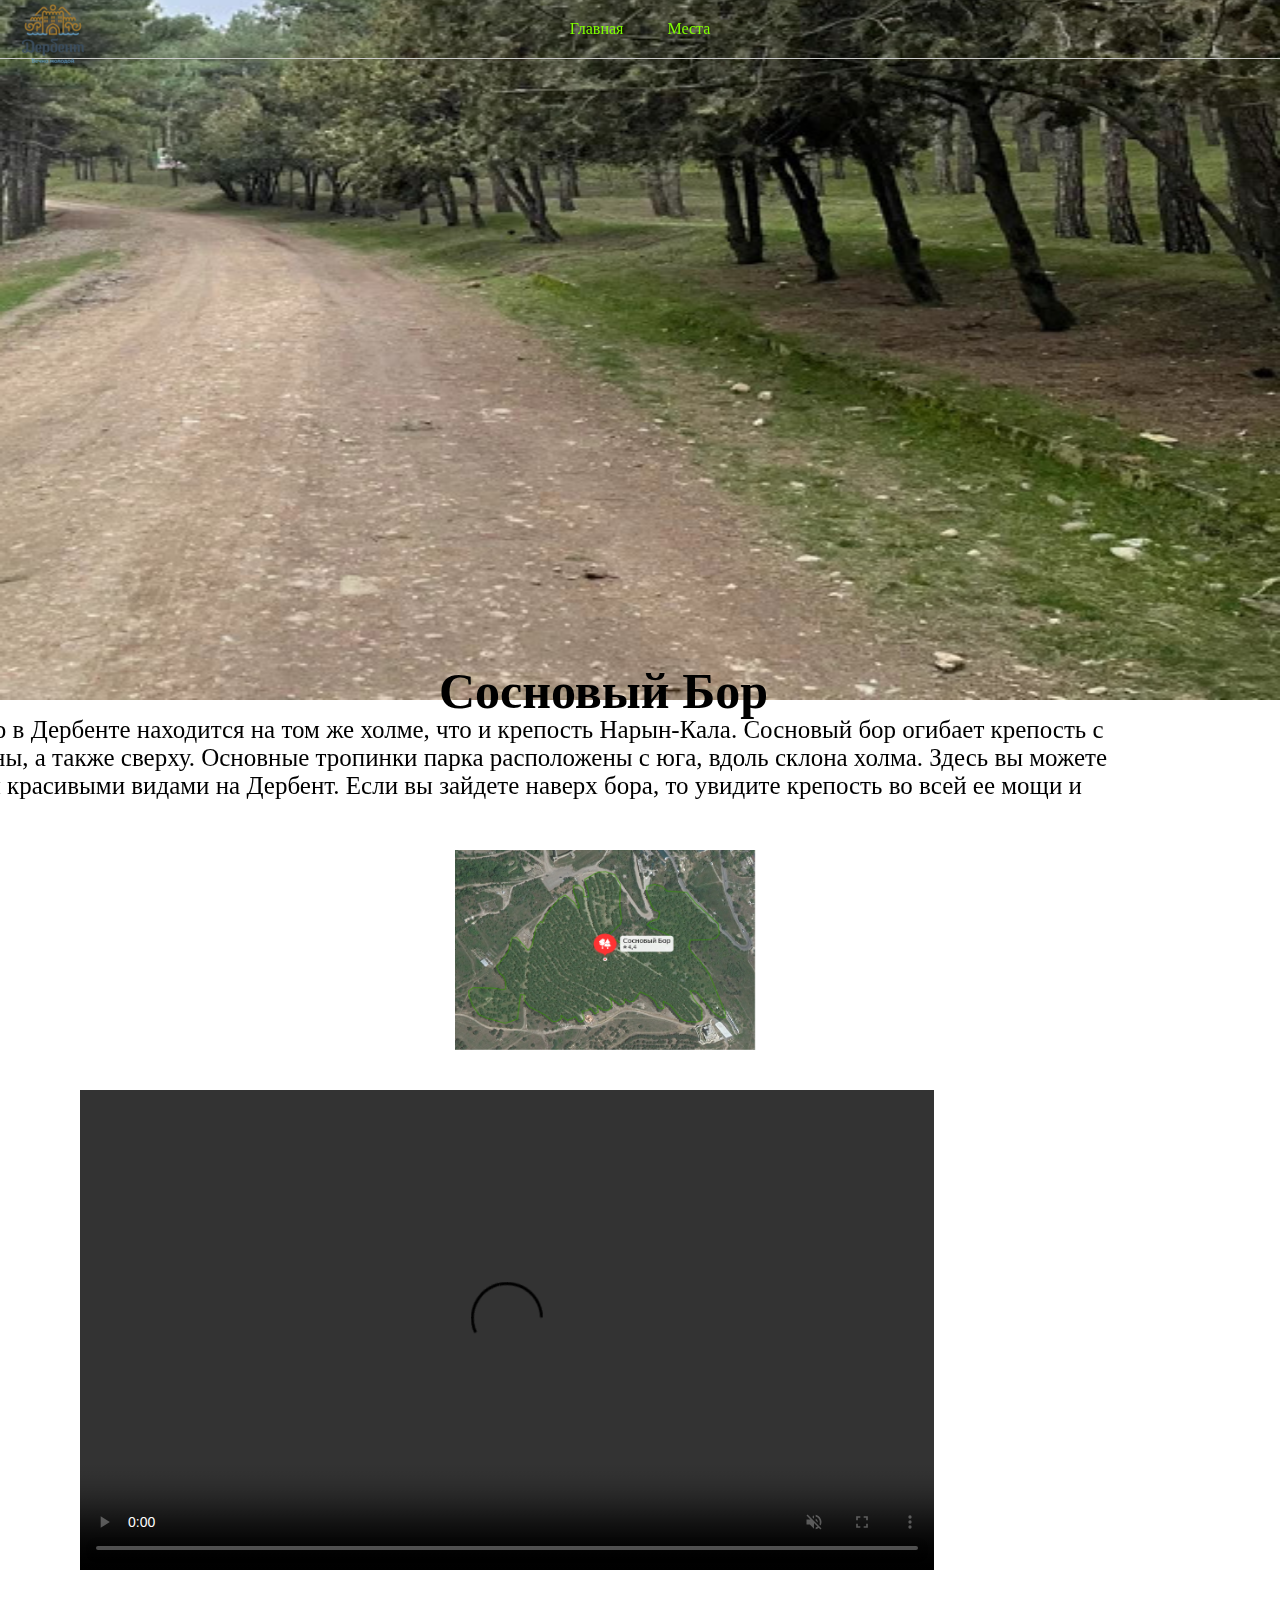
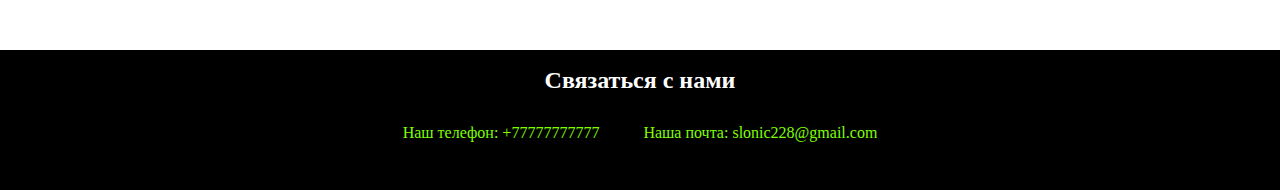
==== bor.html @ 93e60653 "first commit" ====
<!doctype html>
<html>
    <head>
        <meta charset="UTF-8">
        <meta http-equiv='X-UA-Compatible' content="IE=edge">
        <meta name="viewport" content="width=device-width, initial-scale=1.0">
        <meta name='author' content="Керимов Магомед"> <!--Автор-->
        <meta name="description" content="Туристический сайт"> <!--Описание сайта-->
        <meta name='keywords' content="Туризм, туристы, Дербент"> <!--Ключевые слова-->
        <link rel="stylesheet" href='navbar.css'>
        <link rel="stylesheet" href='lider.css'>
        <link rel="stylesheet" href="bor.css">
        <link rel="icon" href="img/logo.png">
        <title>Сосновый Бор</title>

    </head>
    <body>
        <header class='header--fixed 'align = 'center'>
            <ul>
                <li><a href="index.html" >Главная</a></li>
                <li><a href="lider.html">Места</a></li>
            </ul>
        </header>
        <img src="img/logo.png" id="logo">        
        <div>
            <header id='header' class='header--fixed 'align = 'center'>
                <ul id="ul">
                    <h2 id='h2' style="color: white;"><br>Связаться с нами</h2>
                    <li><a href='tel:+77777777777'> Наш телефон: +77777777777</a></li>
                    <li><a href="mailto:slonic228@gmail.com">Наша почта: slonic228@gmail.com</a></li>
                </ul>
            </header>
        </div>
        
        <div>
            <h1 class="h1">Сосновый Бор</h1>
            <p class="p">Сосновый Бор в Дербенте находится на том же холме, что и крепость Нарын-Кала. Сосновый бор огибает крепость с южной стороны, а также сверху. Основные тропинки парка расположены с юга, вдоль склона холма. Здесь вы можете полюбоваться красивыми видами на Дербент. Если вы зайдете наверх бора, то увидите крепость во всей ее мощи и красоте. </b></p>
        </div>

       <div>
            <a href="https://yandex.ru/maps/org/sosnovy_bor/177338936170/?l=sat&ll=48.274540%2C42.050045&z=17"> <img src="img/mapBOR.png" alt="Карта" title="Нажми на меня" id="map"></a>
        </div>
    
        <div>
            <video src="video/video bor.mp4" id="video" controls autoplay muted loop></video>
        </div>
    </body>
</html>
---- navbar.css ----
* { /*Обращение ко всем html файлам*/
    margin: 0;
    padding: 0;
}

header {
    background: none;
    border-bottom: 1px solid #ccc;
}

.header--fixed {
    position: fixed;
    top: 0;
    z-index: -5;

     left: 50%; 
    transform: translateX(-50%); 
    transition: .3s all;

    width: 100%;
}

ul {
    list-style: none;
    margin: 0;
    padding: 20px;
}

a {
    font-size: 16px;
    padding: 30px;
    color: #ffffff;
    text-decoration: none;
    font-family: cursive;
    transition: color 0.3s linear;
}

a:hover {
    color: #ff0000;
}

li {
    display: inline;
}
---- lider.css ----
* { /*Обращение ко всем html файлам*/
    margin: 0;
    padding: 0;
}

header {
    background: none;
    border-bottom: 1px solid #ccc;
}

.header--fixed {
    position: fixed;
    top: 0;
    z-index: -5;

     left: 50%; 
    transform: translateX(-50%); 
    transition: .3s all;

    width: 100%;
}

ul {
    list-style: none;
    margin: 0;
    padding: 20px;
}

a {
    font-size: 16px;
    padding: 20px;
    color: #ffffff;
    text-decoration: none;
    font-family: cursive;
    transition: color 0.3s linear;
}

a:hover {
    color: #ff0000;
}

li {
    display: inline;
}

#logo {
    width: 80px;
    height: 80px;
    position: fixed;
    left: 1%;
    top: -0.8%  
}

#header {
    position: absolute;
    bottom: -70px;
    top: 900px;
    z-index: -5;

     left: 50%; 
    transform: translateX(-50%); 
    transition: .3s all;
    width: 100%;
    font-family: cursive;
}

#ul {
    background-color: #000000;
    height: 100px;
}

#h2 {
    position: relative;
    top: -30px;
}
---- bor.css ----
* {
    margin: 0;
    padding: 0;
}

body {
    background: url(img/bor.jpg)no-repeat;
    background-size: 1920px 1000px;  
    background-position: right 0px top -300px;
}

.h1 {
    position: absolute;
    right: 40%;
    bottom: 20%;
    font-size: 50px;
    font-family: Franklin Gothic Medium;
}

.p {
    position: absolute;
    right: 10%;
    bottom: 8%;
    font-size: 25px;
    font-family: Franklin Gothic Medium;
    width: 1300px;
}

#map {
    position: absolute;
    right: 41%;
    bottom: -150px;
    width: 300px;
    height: 200px;
}

#video {
    position: absolute;
    right: 27%;
    bottom: -670px;
    width: 854px;
    height: 480px;
}

#header {
    position: absolute;
    bottom: -700px;
    border-bottom: 1px solid red;
    top: 1650px;
    z-index: -5;

     left: 50%; 
    transform: translateX(-50%); 
    transition: .3s all;
    width: 100%;
    font-family: cursive;
}

#ul {
    background-color: #000000;
    height: 100px;
}

#h2 {
    position: relative;
    top: -30px;
}

a {
    color: chartreuse;
}
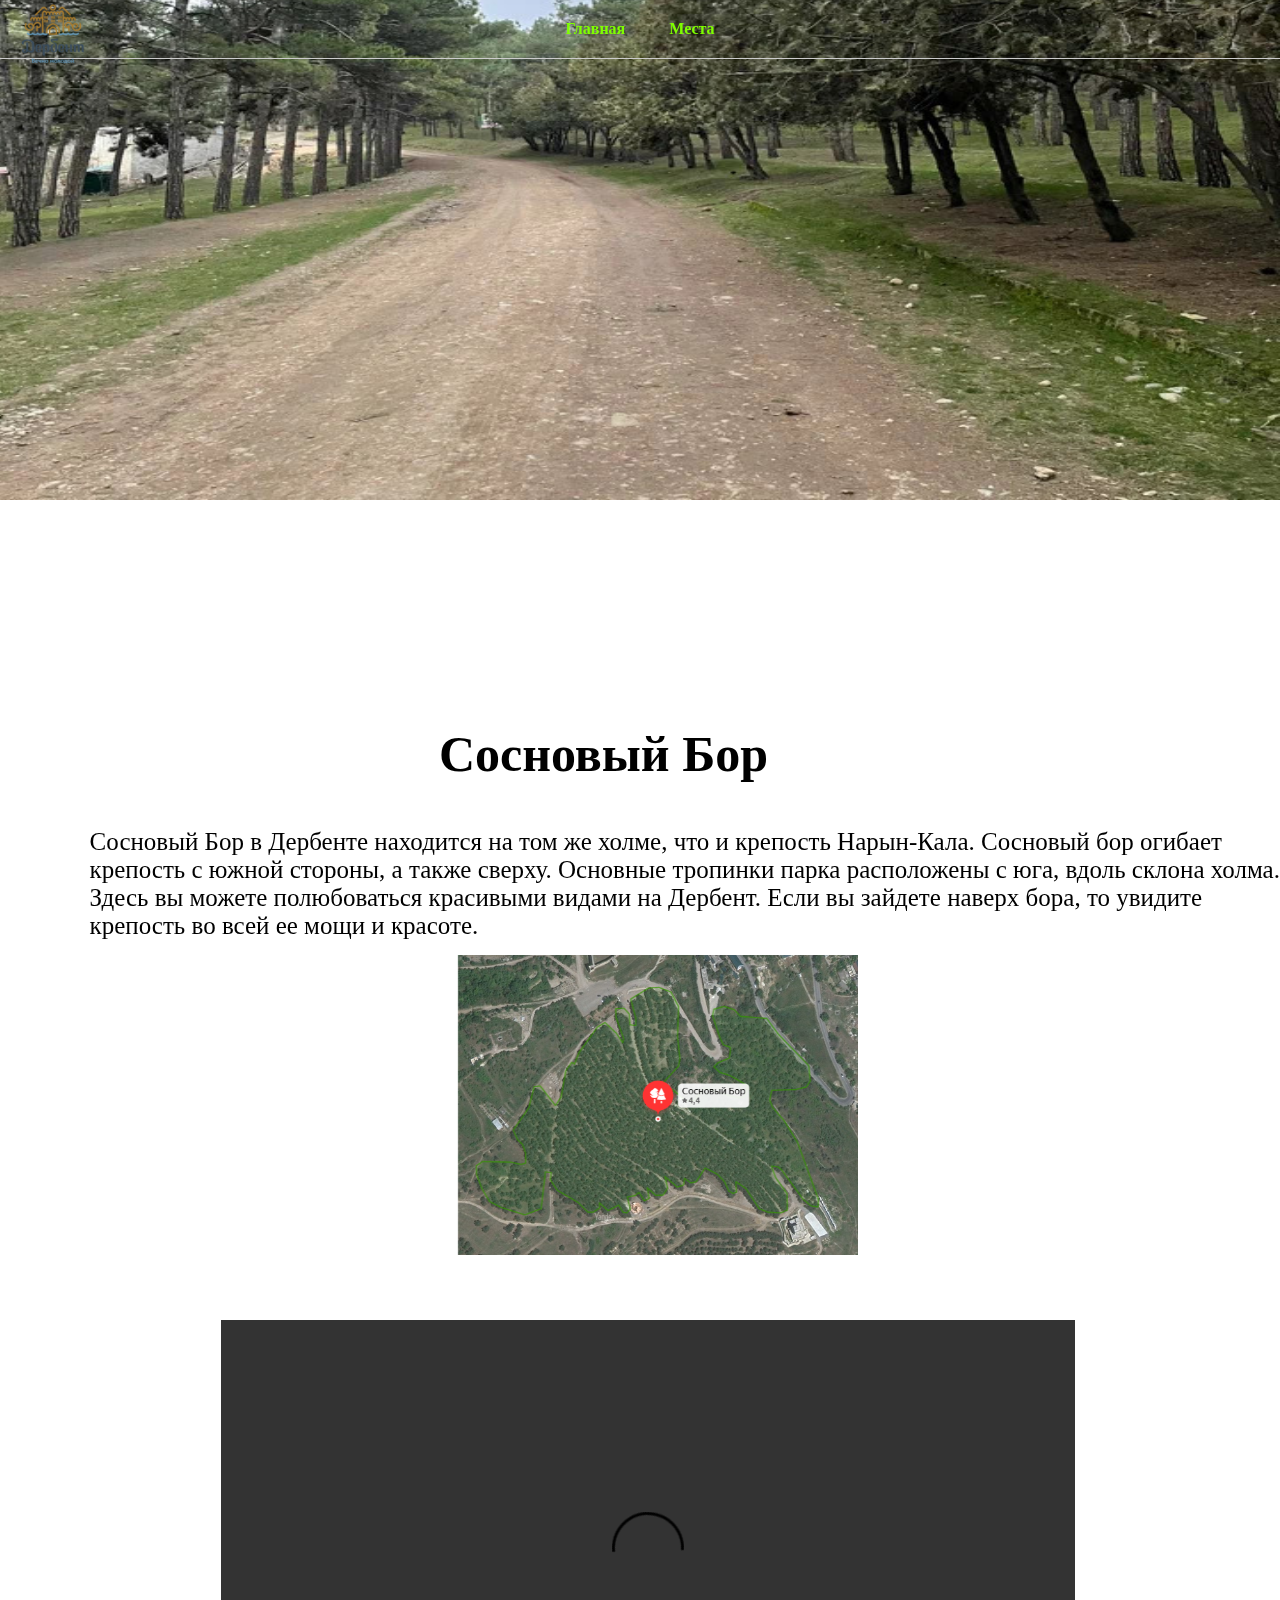
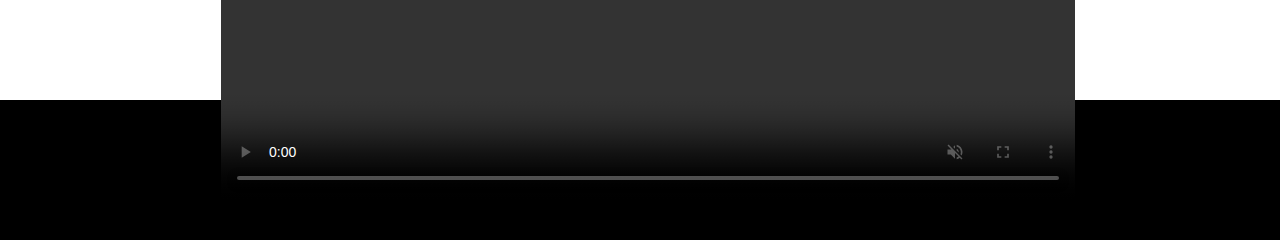
==== commit c5cef23d: "Update bor.html" ====
--- a/bor.html
+++ b/bor.html
@@ -12,37 +12,36 @@
         <link rel="stylesheet" href="bor.css">
         <link rel="icon" href="img/logo.png">
         <title>Сосновый Бор</title>
-
-    </head>
-    <body>
-        <header class='header--fixed 'align = 'center'>
-            <ul>
-                <li><a href="index.html" >Главная</a></li>
-                <li><a href="lider.html">Места</a></li>
+</head>
+<body>
+    <header class='header--fixed 'align = 'center'>
+        <ul>
+           <li><a href="index.html"><b>Главная</b></a></li>
+           <li><a href="lider.html"><b>Места</b></a></li>
+        </ul>
+    </header>
+    <img src="img/logo.png" id="logo">        
+    <div>
+        <header id='header' class='header--fixed 'align = 'center'>
+            <ul id="ul">
+                <h2 id='h2' style="color: white;"><br>Связаться с нами</h2>
+                <li><a href='tel:+77777777777'> Наш телефон: +77777777777</a></li>
+                <li><a href="mailto:slonic228@gmail.com">Наша почта: slonic228@gmail.com</a></li>
             </ul>
         </header>
-        <img src="img/logo.png" id="logo">        
-        <div>
-            <header id='header' class='header--fixed 'align = 'center'>
-                <ul id="ul">
-                    <h2 id='h2' style="color: white;"><br>Связаться с нами</h2>
-                    <li><a href='tel:+77777777777'> Наш телефон: +77777777777</a></li>
-                    <li><a href="mailto:slonic228@gmail.com">Наша почта: slonic228@gmail.com</a></li>
-                </ul>
-            </header>
-        </div>
-        
-        <div>
-            <h1 class="h1">Сосновый Бор</h1>
-            <p class="p">Сосновый Бор в Дербенте находится на том же холме, что и крепость Нарын-Кала. Сосновый бор огибает крепость с южной стороны, а также сверху. Основные тропинки парка расположены с юга, вдоль склона холма. Здесь вы можете полюбоваться красивыми видами на Дербент. Если вы зайдете наверх бора, то увидите крепость во всей ее мощи и красоте. </b></p>
-        </div>
+    </div>
 
-       <div>
-            <a href="https://yandex.ru/maps/org/sosnovy_bor/177338936170/?l=sat&ll=48.274540%2C42.050045&z=17"> <img src="img/mapBOR.png" alt="Карта" title="Нажми на меня" id="map"></a>
-        </div>
-    
-        <div>
-            <video src="video/video bor.mp4" id="video" controls autoplay muted loop></video>
-        </div>
-    </body>
-</html>+    <div>
+        <h1 class="h1">Сосновый Бор</h1>
+        <p class="p">Сосновый Бор в Дербенте находится на том же холме, что и крепость Нарын-Кала. Сосновый бор огибает крепость с южной стороны, а также сверху. Основные тропинки парка расположены с юга, вдоль склона холма. Здесь вы можете полюбоваться красивыми видами на Дербент. Если вы зайдете наверх бора, то увидите крепость во всей ее мощи и красоте. </b></p>
+    </div>
+
+   <div>
+        <a href="https://yandex.ru/maps/org/sosnovy_bor/177338936170/?l=sat&ll=48.274540%2C42.050045&z=17"> <img src="img/mapBOR.png" alt="Карта" title="Нажми на меня" id="map"></a>
+    </div>
+
+    <div>
+        <video src="video/video bor.mp4" id="video" controls autoplay muted loop></video>
+    </div>
+</body>
+</html>
--- a/lider.css
+++ b/lider.css
@@ -54,7 +54,7 @@
 #header {
     position: absolute;
     bottom: -70px;
-    top: 900px;
+    top: 1030px;
     z-index: -5;
 
      left: 50%; 
@@ -72,4 +72,58 @@
 #h2 {
     position: relative;
     top: -30px;
-}+}
+
+@media screen and (max-width: 1600px) {
+    #header {
+        top: 1000px;
+    }
+}
+
+@media screen and (max-width: 1440px) {
+    #header {
+        top: 1000px;
+    }
+}
+
+@media screen and (max-width: 1366px) {
+    #header {
+        top: 900px;
+    }
+}
+
+@media screen and (max-width: 1024px) {
+    #header {
+        top: 800px;
+    }
+}
+
+@media screen and (max-width: 992px) {
+
+}
+
+@media screen and (max-width: 768px) {
+
+}
+
+@media screen and (max-width: 575px) {
+    #header {
+        top: 820px;
+    }
+   
+    #logo {
+        width: 60px;
+        height: 60px;
+    }
+
+    ul {
+        padding: 14px;
+    }
+
+    a {
+        font-size: 13px;
+        padding: 20px;
+        color: #ffffff;
+    }
+
+}
--- a/bor.css
+++ b/bor.css
@@ -29,15 +29,15 @@
 #map {
     position: absolute;
     right: 41%;
-    bottom: -150px;
-    width: 300px;
-    height: 200px;
+    bottom: -240px;
+    width: 400px;
+    height: 300px;
 }
 
 #video {
     position: absolute;
     right: 27%;
-    bottom: -670px;
+    bottom: -750px;
     width: 854px;
     height: 480px;
 }
@@ -45,8 +45,7 @@
 #header {
     position: absolute;
     bottom: -700px;
-    border-bottom: 1px solid red;
-    top: 1650px;
+    top: 1850px;
     z-index: -5;
 
      left: 50%; 
@@ -68,4 +67,109 @@
 
 a {
     color: chartreuse;
-}+}
+
+@media screen and (max-width: 1600px) {
+    body {
+        background-size: 1600px 800px; 
+        background-position: right 0px top -230px;
+    }
+    .h1 {
+        bottom: 17%;
+        right: 40%;
+    }
+    .p {
+        bottom: 2%;
+        left: 10%;
+    }
+    #map {
+        bottom: -300px;
+        right: 37%;
+    }
+    #video {
+        bottom: -850px;
+        right: 23%;
+    }
+    #header {
+        top: 1770px;
+    }
+}
+
+@media screen and (max-width: 1440px) {
+    body {
+        background-size: 1440px 800px; 
+        background-position: right 0px top -230px;
+    }
+    .p {
+        left: 5%;
+    }
+}
+
+@media screen and (max-width: 1366px) {
+    body {
+        background-size: 1366px 700px;  
+        background-position: right 0px top -200px;
+    }
+    .h1 {
+        bottom: 13%;
+        right: 40%;
+    }
+    .p {
+        bottom: -40px;
+        right: 0;
+        left: 7%;
+        width: 1200px;
+    }
+    #map {
+        bottom: -355px;
+        right: 33%;
+    }
+    #video {
+        bottom: -900px;
+        right: 16%;
+    }
+    #header {
+        top: 1700px;
+    }
+}
+
+@media screen and (max-width: 1024px) {
+    body {
+        background-size: 1024px 600px; 
+        background-position: right 0px top -150px;
+    }
+    .h1 {
+        bottom: 20%;
+        right: 32%;
+    }
+    .p {
+        bottom: -20px;
+        left: 5%;
+        width: 900px;
+    }
+    #map {
+        bottom: -370px;
+        right: 30%;
+    }
+    #video {
+        width: 700px;
+        height: 400px;
+        bottom: -800px;
+        right: 15%;
+    }
+    #header {
+        top: 1600px;
+    }
+}
+
+@media screen and (max-width: 992px) {
+
+}
+
+@media screen and (max-width: 768px) {
+
+}
+
+@media screen and (max-width: 575px) {
+
+}
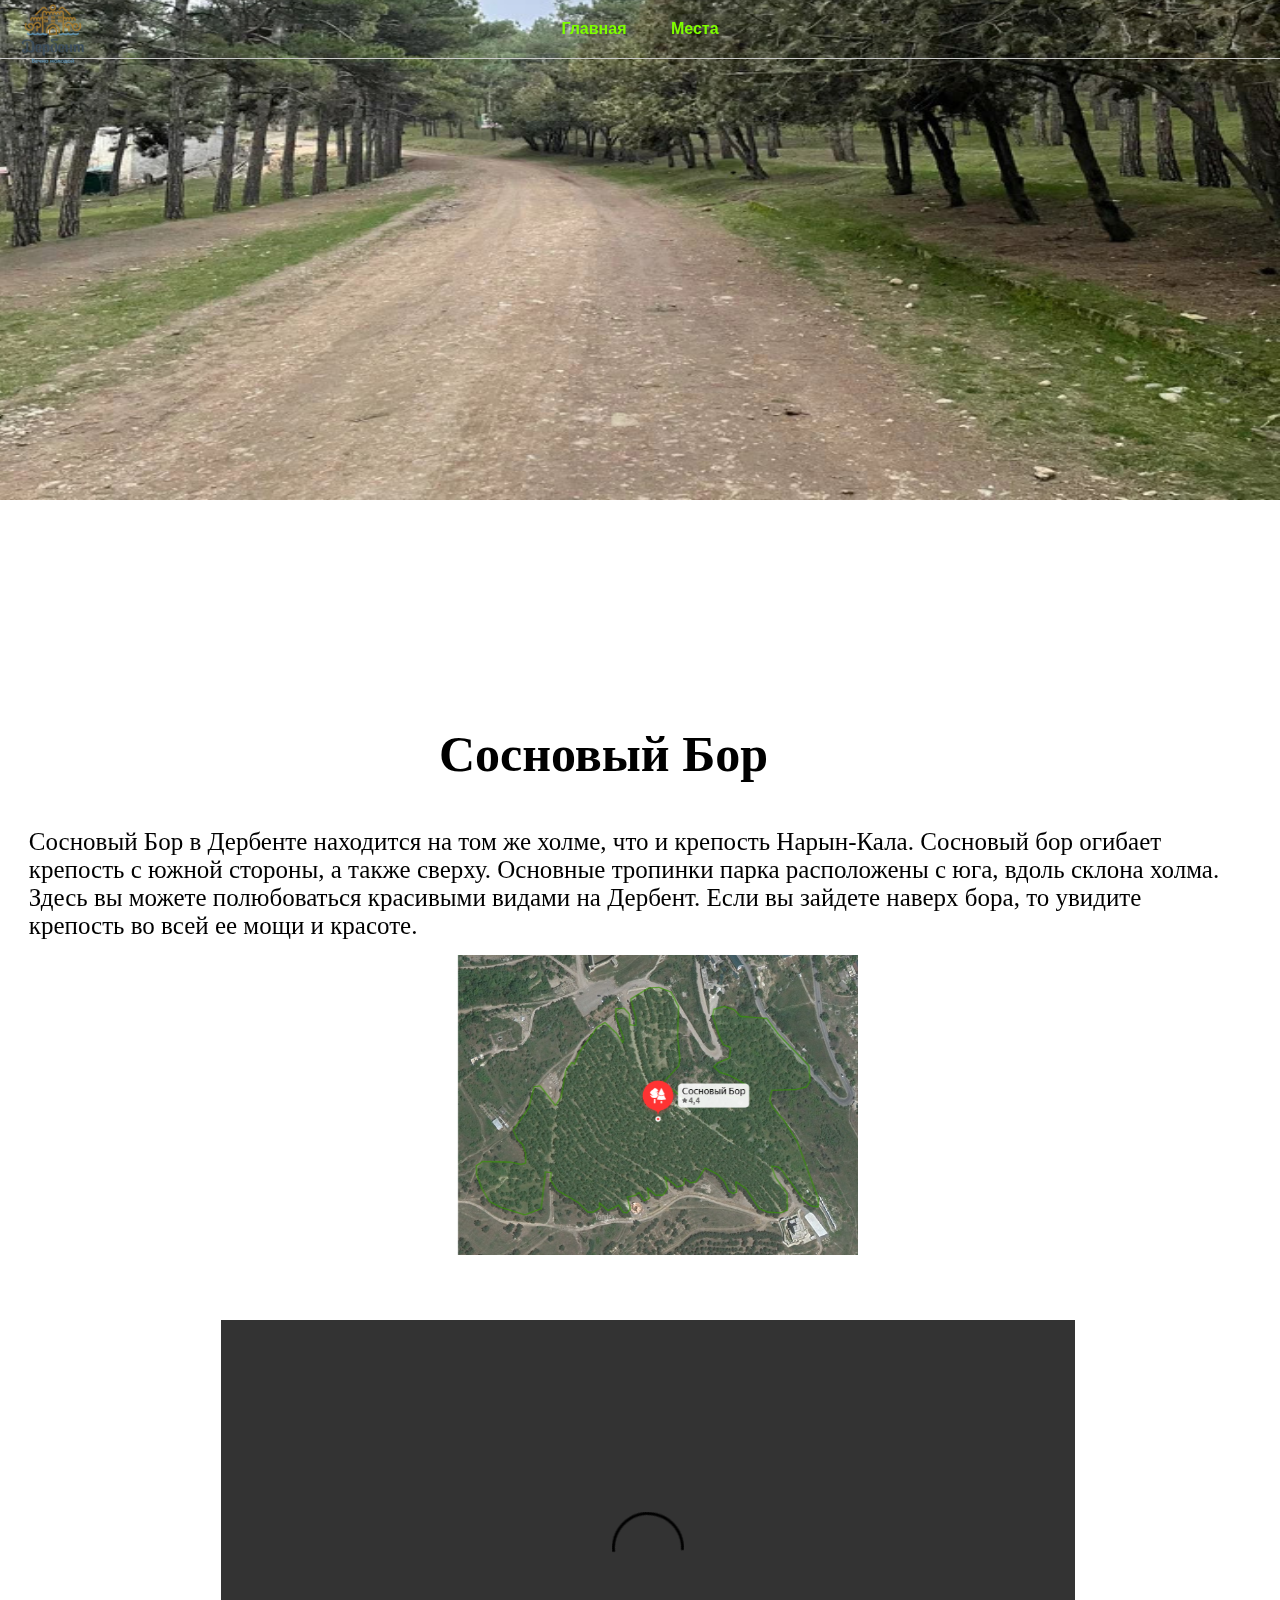
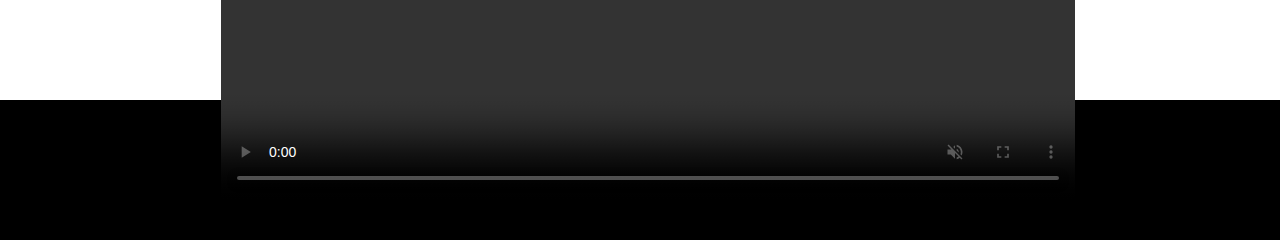
==== commit 0e50a5f2: "Update bor.html" ====
--- a/bor.html
+++ b/bor.html
@@ -1,47 +1,47 @@
 <!doctype html>
 <html>
-    <head>
-        <meta charset="UTF-8">
-        <meta http-equiv='X-UA-Compatible' content="IE=edge">
-        <meta name="viewport" content="width=device-width, initial-scale=1.0">
-        <meta name='author' content="Керимов Магомед"> <!--Автор-->
-        <meta name="description" content="Туристический сайт"> <!--Описание сайта-->
-        <meta name='keywords' content="Туризм, туристы, Дербент"> <!--Ключевые слова-->
-        <link rel="stylesheet" href='navbar.css'>
-        <link rel="stylesheet" href='lider.css'>
-        <link rel="stylesheet" href="bor.css">
-        <link rel="icon" href="img/logo.png">
-        <title>Сосновый Бор</title>
+<head>
+    <meta charset="UTF-8">
+    <meta http-equiv='X-UA-Compatible' content="IE=edge">
+    <meta name="viewport" content="width=device-width, initial-scale=1.0">
+    <meta name="description" content="Туристический сайт"> <!--Описание сайта-->
+    <meta name='keywords' content="Туризм, туристы, Дербент"> <!--Ключевые слова-->
+    <link rel="stylesheet" href='navbar.css'>
+    <link rel="stylesheet" href='lider.css'>
+    <link rel="stylesheet" href="bor.css">
+    <link rel="icon" href="./img/logo.png">
+    <title>Сосновый Бор</title>
+
 </head>
 <body>
-    <header class='header--fixed 'align = 'center'>
+    <header class='header--fixed' align = 'center'>
         <ul>
-           <li><a href="index.html"><b>Главная</b></a></li>
-           <li><a href="lider.html"><b>Места</b></a></li>
+            <li><a href="index.html"><b>Главная</b></a></li>
+            <li><a href="lider.html"><b>Места</b></a></li>
         </ul>
     </header>
-    <img src="img/logo.png" id="logo">        
+    <img src="./img/logo.png" id="logo">        
     <div>
-        <header id='header' class='header--fixed 'align = 'center'>
+        <header id='header' class='header--fixed' align = 'center'>
             <ul id="ul">
                 <h2 id='h2' style="color: white;"><br>Связаться с нами</h2>
-                <li><a href='tel:+77777777777'> Наш телефон: +77777777777</a></li>
-                <li><a href="mailto:slonic228@gmail.com">Наша почта: slonic228@gmail.com</a></li>
+                <li><a href='tel:+77777777777' id="phone"> Наш телефон: +7(777)777-77-77</a></li>
+                <li><a href="mailto:slonic228@gmail.com" id="mail">Наша почта: slonic228@gmail.com</a></li>
             </ul>
         </header>
     </div>
-
+    
     <div>
         <h1 class="h1">Сосновый Бор</h1>
         <p class="p">Сосновый Бор в Дербенте находится на том же холме, что и крепость Нарын-Кала. Сосновый бор огибает крепость с южной стороны, а также сверху. Основные тропинки парка расположены с юга, вдоль склона холма. Здесь вы можете полюбоваться красивыми видами на Дербент. Если вы зайдете наверх бора, то увидите крепость во всей ее мощи и красоте. </b></p>
     </div>
 
-   <div>
-        <a href="https://yandex.ru/maps/org/sosnovy_bor/177338936170/?l=sat&ll=48.274540%2C42.050045&z=17"> <img src="img/mapBOR.png" alt="Карта" title="Нажми на меня" id="map"></a>
+    <div>
+        <a href="https://yandex.ru/maps/org/sosnovy_bor/177338936170/?l=sat&ll=48.274540%2C42.050045&z=17"> <img src="./img/mapBOR.png" alt="Карта" title="Нажми на меня" id="map"></a>
     </div>
 
     <div>
-        <video src="video/video bor.mp4" id="video" controls autoplay muted loop></video>
+        <video src="./video/video bor.mp4" id="video" controls autoplay muted loop></video>
     </div>
 </body>
 </html>
--- a/lider.css
+++ b/lider.css
@@ -1,6 +1,10 @@
 * { /*Обращение ко всем html файлам*/
     margin: 0;
     padding: 0;
+}
+
+body {
+    font-family: 'Montserrat', sans-serif;
 }
 
 header {
@@ -31,7 +35,7 @@
     padding: 20px;
     color: #ffffff;
     text-decoration: none;
-    font-family: cursive;
+    font-family: 'Montserrat', sans-serif;
     transition: color 0.3s linear;
 }
 
@@ -61,7 +65,7 @@
     transform: translateX(-50%); 
     transition: .3s all;
     width: 100%;
-    font-family: cursive;
+    font-family: 'Montserrat', sans-serif;
 }
 
 #ul {
@@ -71,7 +75,7 @@
 
 #h2 {
     position: relative;
-    top: -30px;
+    top: -35px;
 }
 
 @media screen and (max-width: 1600px) {
@@ -108,7 +112,7 @@
 
 @media screen and (max-width: 575px) {
     #header {
-        top: 820px;
+        top: 1620px;
     }
    
     #logo {
@@ -122,8 +126,15 @@
 
     a {
         font-size: 13px;
-        padding: 20px;
-        color: #ffffff;
     }
 
+    #phone {
+        position: absolute;
+        bottom: -65px;
+        padding: 0;
+    }
+    #mail {
+        margin: 0 auto;
+        padding: 0;
+    }
 }
--- a/bor.css
+++ b/bor.css
@@ -80,7 +80,7 @@
     }
     .p {
         bottom: 2%;
-        left: 10%;
+        right: 7%;
     }
     #map {
         bottom: -300px;
@@ -101,7 +101,7 @@
         background-position: right 0px top -230px;
     }
     .p {
-        left: 5%;
+        right: 3%;
     }
 }
 
@@ -116,8 +116,7 @@
     }
     .p {
         bottom: -40px;
-        right: 0;
-        left: 7%;
+        right: 4%;
         width: 1200px;
     }
     #map {
@@ -144,7 +143,7 @@
     }
     .p {
         bottom: -20px;
-        left: 5%;
+        right: 4%;
         width: 900px;
     }
     #map {
@@ -171,5 +170,45 @@
 }
 
 @media screen and (max-width: 575px) {
-
-}
+    body {
+        background-size: 575px 300px; 
+        background-position: right -100px top 0px;
+    }
+    #header {
+        top: 1295px;
+    }
+    .h1 {
+        right: 80px;
+        bottom: 360px;
+        font-size: 37px;
+    }
+    .p {
+        bottom: 85px;
+        font-size: 20px;
+        padding: 0;
+        right: 6%;
+        width: 330px;
+    }
+
+    #map {
+        right: 11%;
+        bottom: -220px;
+        width: 300px;
+        height: 200px;
+    }
+
+    #video {
+        width: 350px;
+        height: 200px;
+        right: 5%;
+        bottom: -470px;
+    }
+
+    #phone {
+        bottom: 50px;
+        padding: 0;
+    }
+    #mail {
+        padding: 0;
+    }
+}
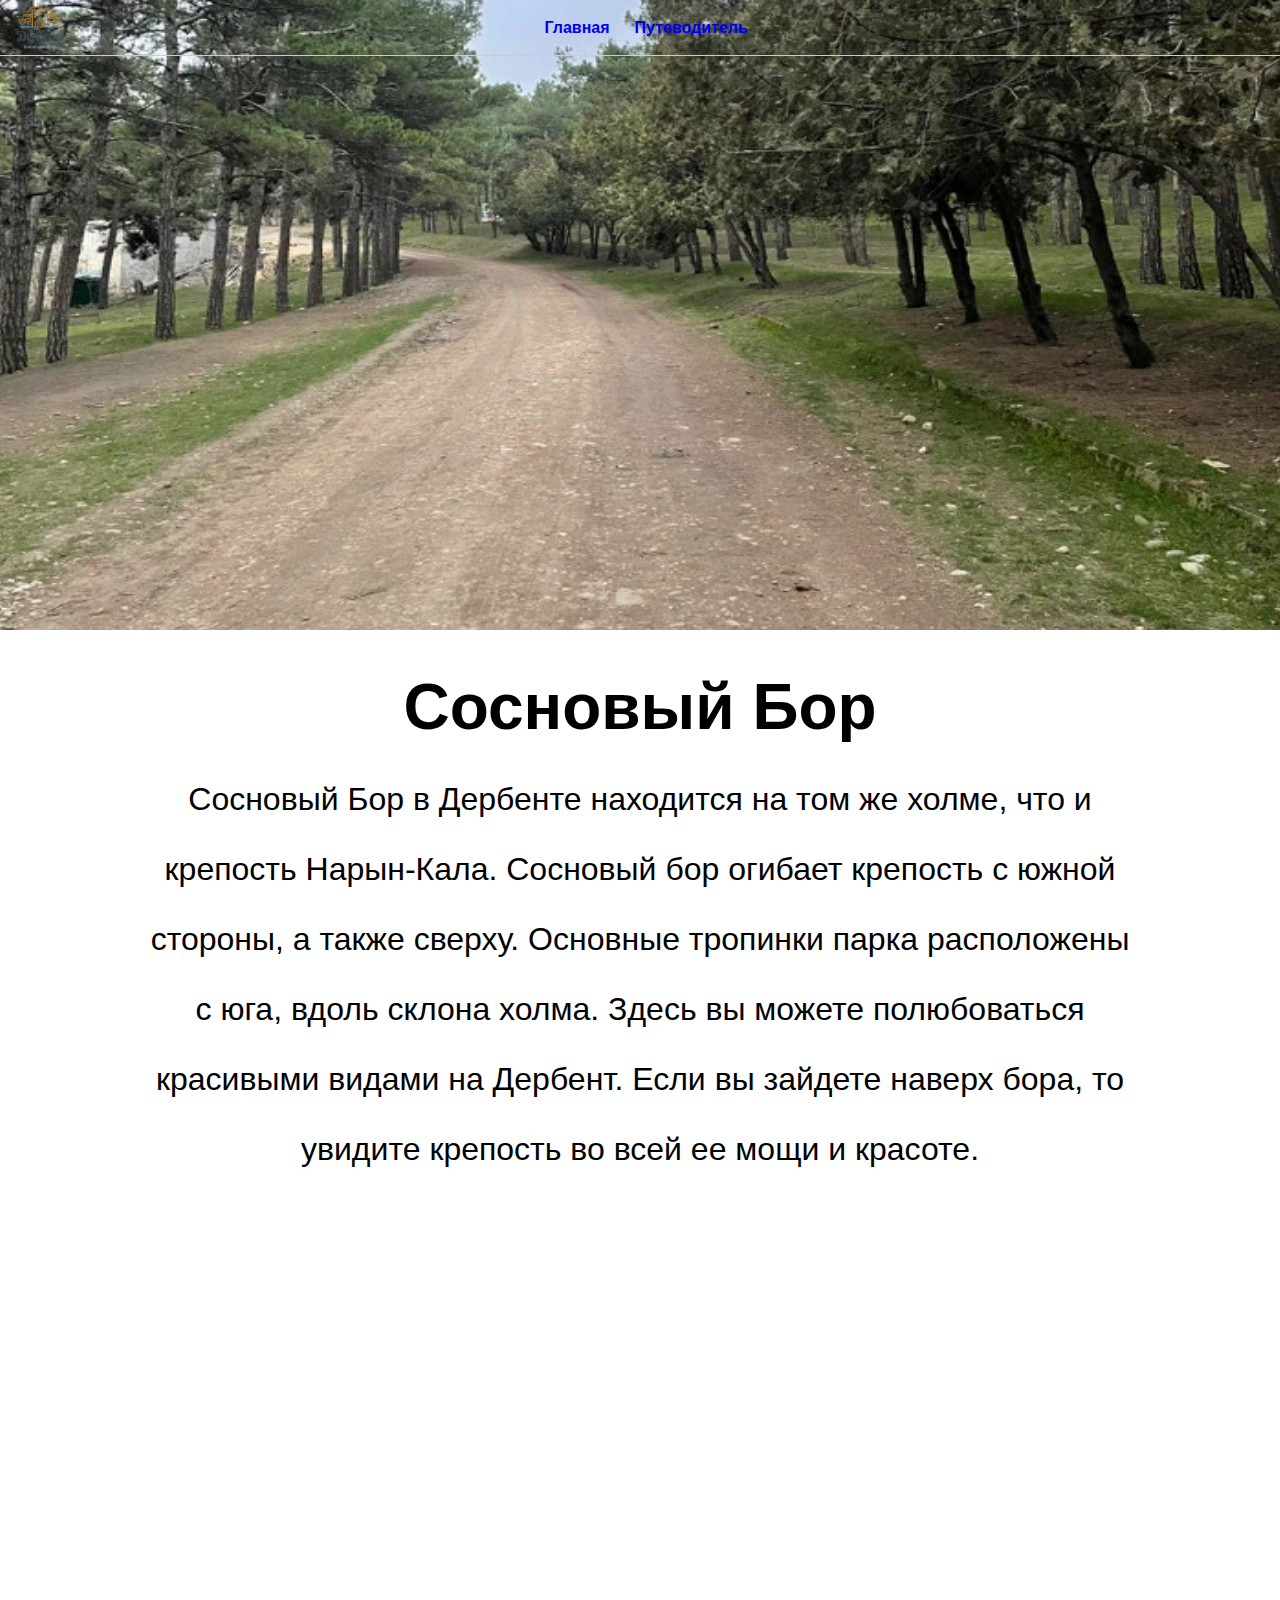
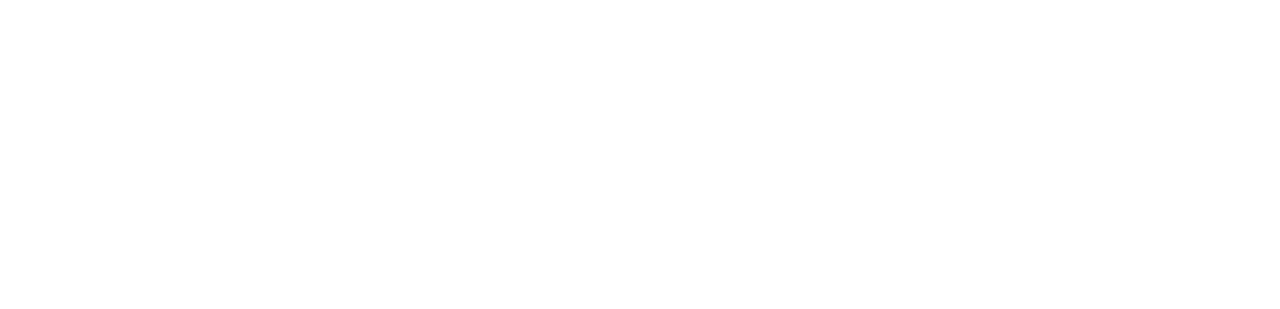
==== commit 8b56db7a: "Update bor.html" ====
--- a/bor.html
+++ b/bor.html
@@ -1,47 +1,54 @@
-<!doctype html>
-<html>
+<!DOCTYPE html>
+<html lang="ru">
 <head>
     <meta charset="UTF-8">
     <meta http-equiv='X-UA-Compatible' content="IE=edge">
     <meta name="viewport" content="width=device-width, initial-scale=1.0">
     <meta name="description" content="Туристический сайт"> <!--Описание сайта-->
     <meta name='keywords' content="Туризм, туристы, Дербент"> <!--Ключевые слова-->
-    <link rel="stylesheet" href='navbar.css'>
-    <link rel="stylesheet" href='lider.css'>
-    <link rel="stylesheet" href="bor.css">
+    <link rel="stylesheet" href="place.css">
     <link rel="icon" href="./img/logo.png">
     <title>Сосновый Бор</title>
-
 </head>
 <body>
-    <header class='header--fixed' align = 'center'>
-        <ul>
-            <li><a href="index.html"><b>Главная</b></a></li>
-            <li><a href="lider.html"><b>Места</b></a></li>
+    <section class="wrap" style="background-image: url(./img/bor.jpg)">
+        <header class='header'>
+            <a href="index.html"> <img src="./img/logo.png" class="logo" loading="lazy"></a>
+            <nav class="nav">
+                <ul class="nav-bar">
+                    <li><a href="index.html" class="link__nav6"><b>Главная</b></a></li>
+                    <li><a href="lider.html" class="link__nav6"><b>Путеводитель</b></a></li>
+                </ul>
+            </nav>
+            <button style="opacity: 0; padding-right: 50px;">.</button>
+        </header>
+    </section>  
+    
+   <main class="main">
+        <div>
+            <h1 class="title">Сосновый Бор</h1>
+            <p class="description">Сосновый Бор в Дербенте находится на том же холме, что и крепость Нарын-Кала. Сосновый бор огибает крепость с южной стороны, а также сверху. Основные тропинки парка расположены с юга, вдоль склона холма. Здесь вы можете полюбоваться красивыми видами на Дербент. Если вы зайдете наверх бора, то увидите крепость во всей ее мощи и красоте.</b></p>
+        </div>
+    
+        <div class="map">
+            <script type="text/javascript" charset="utf-8" async src="https://api-maps.yandex.ru/services/constructor/1.0/js/?um=constructor%3A16106b4344a6c42b9a6e8dc2c46697bf1a09d7674233fc6d71440490faa1dd2b&amp;width=500&amp;height=400&amp;lang=ru_RU&amp;scroll=true"></script>
+        </div>
+    
+        <div class="video_center">
+            <video class="video" controls autoplay muted loop>
+                <source src="./video/video bor.mp4" type="video/mp4">
+            </video>
+        </div>
+   </main>
+
+    <footer class="footer">
+        <h2 class="footer-title">Связаться с нами</h2>
+        <ul class="contacts">
+            <li><a href='tel:+77777777777' id="phone"> Наш телефон: <span style="text-decoration: underline;">+7(777)777-77-77</span></a></li>
+            <li><a href="mailto:slonic228@gmail.com" id="mail">Наша почта: <span style="text-decoration: underline;">slonic228@gmail.com</span></a></li>
         </ul>
-    </header>
-    <img src="./img/logo.png" id="logo">        
-    <div>
-        <header id='header' class='header--fixed' align = 'center'>
-            <ul id="ul">
-                <h2 id='h2' style="color: white;"><br>Связаться с нами</h2>
-                <li><a href='tel:+77777777777' id="phone"> Наш телефон: +7(777)777-77-77</a></li>
-                <li><a href="mailto:slonic228@gmail.com" id="mail">Наша почта: slonic228@gmail.com</a></li>
-            </ul>
-        </header>
-    </div>
-    
-    <div>
-        <h1 class="h1">Сосновый Бор</h1>
-        <p class="p">Сосновый Бор в Дербенте находится на том же холме, что и крепость Нарын-Кала. Сосновый бор огибает крепость с южной стороны, а также сверху. Основные тропинки парка расположены с юга, вдоль склона холма. Здесь вы можете полюбоваться красивыми видами на Дербент. Если вы зайдете наверх бора, то увидите крепость во всей ее мощи и красоте. </b></p>
-    </div>
+    </footer>
 
-    <div>
-        <a href="https://yandex.ru/maps/org/sosnovy_bor/177338936170/?l=sat&ll=48.274540%2C42.050045&z=17"> <img src="./img/mapBOR.png" alt="Карта" title="Нажми на меня" id="map"></a>
-    </div>
-
-    <div>
-        <video src="./video/video bor.mp4" id="video" controls autoplay muted loop></video>
-    </div>
+    <script src="script.js"></script>
 </body>
 </html>
--- a/place.css
+++ b/place.css
@@ -0,0 +1,396 @@
+* {
+    margin: 0;
+    padding: 0;
+}
+
+body {
+    font-family: 'Montserrat', sans-serif;
+    overflow: hidden scroll;
+}
+
+a {
+    font-size: 1rem;
+    text-decoration: none;
+}
+
+ul {
+    list-style: none;
+}
+
+.wrap {
+    background-repeat: no-repeat;
+    background-size: 100vw 100vh;
+    background-position: right 0px top -200px;
+    height: 70vh;
+    position: relative;
+    transform: scaleX(0);
+}
+
+.wrap.active {
+    transform: scaleX(1);
+    transition: 0.5s all ease-in-out;
+}
+
+.header {
+    display: flex;
+    justify-content: space-between;
+    align-items: center;
+    width: 100vw;
+    height: 55px;
+    border-bottom: 1px solid #ccc;
+    opacity: 0;
+    transform: translateY(-10%);
+    z-index: 1;
+    transition: 0.5s all ease-in-out;
+}
+
+.header.active {
+    transform: translateY(0%);
+    opacity: 1;
+}
+
+.logo {
+    width: 60px;
+    height: 60px;
+    margin-left: 10px;
+}
+
+.nav-bar {
+    display: flex;
+    gap: 25px;
+}
+
+.link__nav {
+    color: aqua;
+    transition: 0.3s all ease-in-out;
+}
+
+.link__nav5 {
+    color: chartreuse;
+    transition: 0.3s all ease-in-out;
+}
+
+.link__nav:hover, .link__nav5:hover {
+    color: #ff0000;
+}
+
+
+
+.main {
+    max-width: 1600px;
+    margin: 40px auto;
+    padding: 0 20px;
+}
+
+.title {
+    font-size: 4rem;
+    text-align: center;
+    margin-top: 40px;
+    margin-bottom: 20px;
+    transform: scale(0);
+    transition: 0.5s all ease-in-out
+}
+
+.title.active {
+    transform: scale(1);
+}
+
+.description {
+    font-size: 2rem;
+    line-height: 60px;
+    color: #000000;
+    opacity: 0;
+    transform: translateY(-20%);
+    transition: 0.5s all ease-in-out
+}
+
+.description.active {
+    opacity: 1;
+    transform: translateY(0);
+}
+
+.map {
+    margin: 50px auto;
+    max-width: 500px;
+}
+
+.video_center {
+    max-width: 1000px;
+    margin: 0 auto;
+}
+
+.video {
+    width: 55vw;
+    height: 55vh;
+    opacity: 0;
+    transform: translateY(50%);
+    transition: 0.5s all ease-in-out
+}
+
+.video.active  {
+    opacity: 1;
+    transform: translateY(0);
+}
+
+.footer {
+    background: #000000;
+    opacity: 0;
+    transition: 0.5s all ease-in-out
+}
+
+.footer.active{
+    opacity: 1;
+}
+
+.footer-title {
+    font-size: 2rem;
+    color: #fff;
+    text-align: center;
+    padding-top: 30px;
+    margin-bottom: 40px;
+}
+
+.contacts {
+    display: flex;
+    align-items: center;
+    justify-content: center;
+    padding-bottom: 40px;
+    gap: 30px;
+}
+
+.contacts a {
+    color: #fff;
+}
+
+.contacts a:hover {
+    color: aqua;
+    transition: 0.3s all ease-in-out;
+}
+
+
+@media screen and (max-width: 1600px) {
+    .main {
+        max-width: 1300px;
+    }
+    
+    .video_center {
+        max-width: 900px;
+    }
+}
+
+@media screen and (max-width: 1440px) {
+    .wrap {
+        background-size: 110vw 100vh;
+        background-position: right -25px top -200px;
+    }
+
+    .video_center {
+        max-width: 700px;
+    }
+
+    .video {
+        width: 50vw;
+        height: 50vh;
+    }
+}
+
+@media screen and (max-width: 1366px) {
+    .main {
+        text-align: center;
+        max-width: 1000px;
+    }
+
+    .description {
+        line-height: 70px;
+    }
+}
+
+@media screen and (max-width: 1024px) {
+    .wrap {
+        background-size: 130vw 100vh;
+        background-position: right -110px top -200px;
+    }
+
+    .main {
+        max-width: 800px;
+    }
+
+    .video_center {
+        max-width: 600px;
+    }
+
+    .video {
+        width: 60vw;
+    }
+}
+
+@media screen and (max-width: 900px) {
+    .wrap {
+        background-size: 150vw 100vh;
+        background-position: right -180px top -200px;
+    }
+
+    .main {
+        max-width: 800px;
+    }
+
+    .video {
+        width: 70vw;
+    }
+}
+
+@media screen and (max-width: 800px) {
+    .wrap {
+        background-size: 170vw 100vh;
+        background-position: right -240px top -200px;
+    }
+
+    .main {
+        max-width: 700px;
+    }
+
+    .title {
+        font-size: 2.7rem;
+    }
+
+    .description {
+        font-size: 1.5rem;
+    }
+
+    .map {
+        max-width: 370px;
+    }
+
+    iframe {
+        width: 370px!important;
+        height: 270px!important;
+    }
+
+    .video {
+        width: 75vw;
+    }
+}
+
+@media screen and (max-width: 700px) {
+    .wrap {
+        background-size: 190vw 100vh;
+        background-position: right -280px top -200px;
+    }
+    
+    .main {
+        max-width: 600px;
+    }
+
+    .video {
+        width: 80vw;
+        height: 43vh;
+    }
+}
+
+@media screen and (max-width: 600px) {
+    .wrap {
+        background-size: 210vw 85vh;
+        background-position: right -290px top -150px;
+    }
+    
+    .main {
+        max-width: 400px;
+    }
+
+    .video {
+        width: 70vw;
+        height: 50vh;
+    }
+
+    .footer-title {
+        margin-bottom: 10px;
+    }
+
+    .contacts {
+        flex-wrap: wrap;
+        padding: 30px;
+    }
+}
+
+@media screen and (max-width: 500px) {
+    .wrap {
+        background-size: 210vw 85vh;
+        background-position: right -240px top -75px;
+    }
+    
+    .main {
+        max-width: 400px;
+    }
+}
+
+@media screen and (max-width: 450px) {
+    .video {
+        width: 75vw;
+        height: 40vh;
+    }
+    .map {
+        max-width: 330px;
+    }
+
+    iframe {
+        width: 330px!important;
+        height: 230px!important;
+    }
+}
+
+@media screen and (max-width: 400px) {
+    .wrap {
+        background-size: 220vw 55vh;
+        background-position: right -205px top -75px;
+        height: 46vh;
+    }
+
+    .main {
+        max-width: 330px;
+    }
+
+    .title {
+        font-size: 2.7rem;
+    }
+
+    iframe {
+        width: 320px!important;
+        height: 220px!important;
+    }
+
+    .description {
+        font-size: 1rem;
+        line-height: 45px;
+    }
+
+    .video {
+        width: 80vw;
+        height: 35vh;
+    }
+}
+
+@media screen and (max-height: 400px) {
+    .wrap {
+        height: 90vh;
+        background-size: 120vw 130vh;
+        background-position: right -45px top -100px;
+    }
+
+    .video {
+        width: 75vw;
+        height: 80vh;
+    }
+}
+
+@media screen and (max-height: 300px) {
+    .wrap {
+        height: 90vh;
+        background-size: 110vw 171vh;
+        background-position: right -45px top -100px;
+    }
+
+    .video {
+        width: 65vw;
+        height: 100vh;
+    }
+}